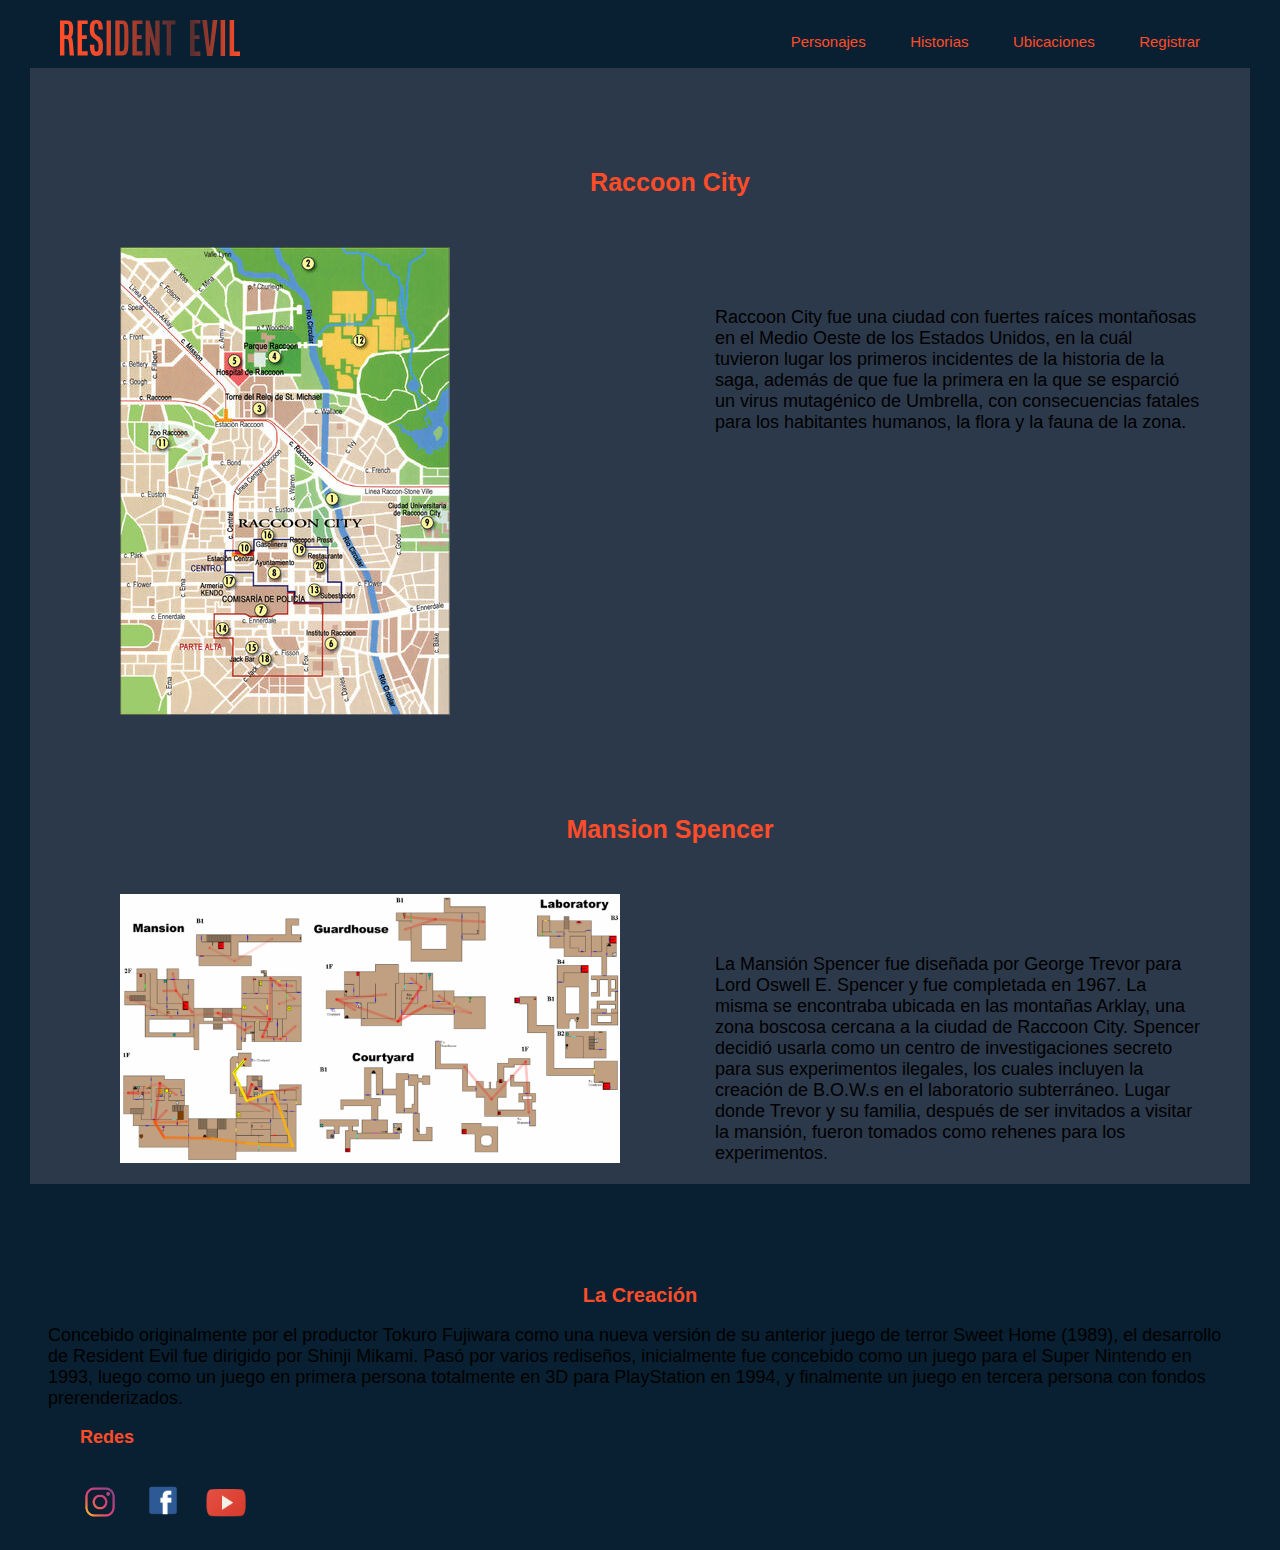
==== paginas/ubicaciones.html @ d20c11bd "clase github" ====
<!DOCTYPE html>
<html lang="es">
  <head>
    <meta charset="UTF-8" />
    <meta http-equiv="X-UA-Compatible" content="IE=edge" />
    <meta name="viewport" content="width=device-width, initial-scale=1.0" />
    <title>Ubicaciones</title>    
    <link rel="stylesheet" href="../css/index.css">
    <meta name="description" content="Ubicaciones De Los Juegos De Resident Evil Tambien Ubicación De Jefes y Tesoros">
  </head>
  <body>
    <header>
      <nav class="navegacion">
        <picture class="logo">
          <a href="../index.html"><img src="../imagenes/logo5.svg" alt="" /></a>
        </picture>
        <ul class="menu">
          <li>
            <a class="jef" href="../paginas/personajes.html">Personajes</a>
            <ul class="submenu">
              <a class="nu" href="../paginas/jefes.html">Jefes</a>
            </ul>
          </li>
          <li>
            <a class="jef" href="../paginas/historias.html">Historias</a>
            <ul class="submenu">
              <li>Remake</li>
            </ul>
          </li>
          <li>
            <a class="jef" href="../paginas/ubicaciones.html">Ubicaciones</a>
          </li>
          <li>
            <a class="jef" href="../paginas/entrar.html">Registrar</a>
          </li>
        </ul>
      </nav>
    </header>

    <div>
      <meta name="keywords" content="mapas, tesoros, jefes, descricion">
      <div class="history-container">
        <h2 class="title">Raccoon City</h2>

        <div class="history-image-text">
          <img src="../imagenes/MapaRaccon.jpg" alt="" />
          <div class="history-text">
            <p>
              Raccoon City fue una ciudad con fuertes raíces montañosas en el
              Medio Oeste de los Estados Unidos, en la cuál tuvieron lugar los
              primeros incidentes de la historia de la saga, además de que fue
              la primera en la que se esparció un virus mutagénico de Umbrella,
              con consecuencias fatales para los habitantes humanos, la flora y
              la fauna de la zona.
            </p>
          </div>
        </div>
      </div>
    </div>

    <div>
      <div class="history-container">
        <h2 class="title">Mansion Spencer</h2>

        <div class="history-image-text">
          <img class="man" src="../imagenes/residentmapa.png" alt="" />
          <div class="history-text">
            <p>
              La Mansión Spencer fue diseñada por George Trevor para Lord Oswell
              E. Spencer y fue completada en 1967. La misma se encontraba
              ubicada en las montañas Arklay, una zona boscosa cercana a la
              ciudad de Raccoon City. Spencer decidió usarla como un centro de
              investigaciones secreto para sus experimentos ilegales, los cuales
              incluyen la creación de B.O.W.s en el laboratorio subterráneo.
              Lugar donde Trevor y su familia, después de ser invitados a
              visitar la mansión, fueron tomados como rehenes para los
              experimentos.
            </p>
          </div>
        </div>
      </div>
    </div>
  </body>
  <footer class="final">
    <div class="pie">
      <h3 class="nombre">La Creación</h3>
      <p class="crear">
        Concebido originalmente por el productor Tokuro Fujiwara como una nueva
        versión de su anterior juego de terror Sweet Home (1989), el desarrollo
        de Resident Evil fue dirigido por Shinji Mikami. Pasó por varios
        rediseños, inicialmente fue concebido como un juego para el Super
        Nintendo en 1993, luego como un juego en primera persona totalmente en
        3D para PlayStation en 1994, y finalmente un juego en tercera persona
        con fondos prerenderizados.
      </p>
    <h4 class="hora">Redes</h4>
  </div>
    <div class="red">
      <a href="https://www.instagram.com/"><img class="redes1" src="../imagenes/instagram.png" alt=""></a>
    <a href="https://www.facebook.com/"><img class="redes2" src="../imagenes/facebook.png" alt=""></a>
    <a href="https://www.youtube.com/"><img class="redes" src="../imagenes/youtube.png" alt=""></a>
  </div>
  </footer>
</html>
---- css/index.css ----
/*inports*/
/*globals*/
* {
  font-family: Arial, Helvetica, sans-serif;
  background: #082032;
  text-decoration: none;
  margin: 0;
  padding: 0;
  box-sizing: border-box; }

html {
  font-size: 62.5%;
  height: 100%;
  margin: 0 auto;
  padding: 1rem 3rem;
  max-width: 1300px; }

ul {
  list-style-type: none; }

a {
  color: #ff4c29; }

header {
  height: auto; }

body {
  width: 100%;
  height: auto;
  max-width: 1300px;
  margin: 0 auto; }

main {
  margin-top: 0px;
  background-color: #2c394b; }

div {
  padding: 5rem 0rem 0rem 3rem;
  background-color: #2c394b; }

h2 {
  font-size: 25px;
  color: #ff4c29;
  background-color: #2c394b; }

p {
  font-size: 18px;
  color: black;
  padding: 1rem 5rem 2rem 0rem;
  background-color: #2c394b; }

h3 {
  color: #ff4c29;
  padding: 0px 0px 5px;
  font-size: 20px;
  text-align: center; }

.history-image-text {
  display: grid;
  grid-template-columns: repeat(2, 1fr); }

.title {
  text-align: center; }

.ima {
  background-color: #2c394b; }

.padre {
  background-color: #2c394b;
  padding-bottom: 0px;
  display: flex;
  flex-wrap: wrap;
  justify-content: center;
  align-content: center; }

.hijo {
  height: 200px;
  width: 150px;
  margin: 20px 20px 20px 20px;
  text-align: center;
  font-size: 22px; }

main h2 {
  text-align: left;
  margin-bottom: 20px;
  background-color: #2c394b;
  font-size: 30px;
  padding: 3px 27px; }

/*partials*/
.nombre {
  font-size: 20px;
  padding: 10rem 0rem 0rem 0rem;
  background: #082032; }

.hora {
  color: #ff4c29;
  font-size: 18px;
  padding: 0px 0px 0px 50px; }

.red {
  padding: 3rem 7rem 0rem 4.5rem;
  background: #082032; }

.redes1 {
  width: 50px;
  padding: 0rem 0rem 3rem 0rem; }

.redes {
  width: 50px;
  padding: 0rem 0rem 2rem 0rem; }

.redes2 {
  width: 70px;
  padding: 0rem 0rem 3rem 0rem; }

.crear {
  background: #082032;
  color: black;
  font-size: 18px;
  padding: 18px; }

.pie {
  padding: 0;
  background: #082032; }

.fot {
  color: black; }

.navegacion {
  height: 100%;
  margin: 0 auto;
  padding: 1rem 3rem;
  max-width: 1300px; }
  .navegacion .logo {
    width: 40%;
    display: inline-block; }
    .navegacion .logo img {
      max-width: 100%;
      max-height: 45px; }
  .navegacion .menu {
    height: 0%;
    font-size: 16px;
    width: 60%;
    display: inline-block;
    float: right;
    text-align: right;
    background-color: transparent; }
    .navegacion .menu .submenu {
      display: none;
      position: absolute;
      text-align: left;
      padding: 0rem 0rem 0rem;
      color: #ff4c29;
      background-color: transparent; }
    .navegacion .menu > li {
      display: inline-block;
      margin: 1.3rem 2rem; }
      .navegacion .menu > li > a {
        display: block;
        font-size: 1.5rem;
        position: relative;
        background-color: transparent; }

.navegacion .menu > li:hover > a {
  color: white; }

.navegacion .menu > li:hover .submenu {
  display: block;
  padding: 1rem 0rem; }

.navegacion .menu > li > .submenu > li {
  width: 99px;
  background-color: transparent; }

.navegacion .menu > li:hover > .submenu > li > a {
  display: block;
  width: 100%;
  padding: 1rem 0; }

a.nu {
  background-color: transparent; }

/*pages*/
.error {
  background: #082032; }

.numero {
  text-align: center;
  font-size: 150px; }

.zona {
  text-align: center;
  background: #082032;
  margin: 0px 0px 30px 0px; }

.volver {
  padding: 0px 0px 0px 510px;
  font-size: 20px; }

.form-register {
  width: 400px;
  background: #082032;
  padding: 30px;
  margin: 0px 350px 50px 450px;
  margin-top: 100px;
  border-radius: 4px;
  color: white;
  box-shadow: 7px 13px 37px #000; }
  .form-register h4 {
    font-size: 22px;
    margin-bottom: 20px; }
  .form-register p {
    height: 40px;
    padding: 2px;
    text-align: center;
    font-size: 18px;
    line-height: 40px;
    color: white;
    background: #082032; }
  .form-register a {
    color: white;
    text-decoration: none; }

.controls {
  width: 100%;
  background: #082032;
  padding: 10px;
  border-radius: 4px;
  margin-bottom: 16px;
  border: 1px solid #1f53c5;
  font-family: "calibri";
  font-size: 18px;
  color: white; }

.form-register a:hover {
  color: white;
  text-decoration: underline; }

.form-register .botons {
  width: 100%;
  background: #082032;
  border: none;
  padding: 12px;
  color: white;
  margin: 16px 0;
  font-size: 16px; }

.anima img {
  background: transparent;
  width: 150px;
  display: block; }

.anima {
  background: transparent;
  animation-name: animacion;
  animation-duration: 5s;
  animation-delay: 2s;
  position: relative; }

@keyframes animacion {
  25% {
    -moz-transform: translate(950px, 0px);
    -webkit-transform: translate(950px, 0px);
    -o-transform: translate(950px, 0px);
    -ms-transform: translate(950px, 0px);
    transform: translate(950px, 0px); } }

.re {
  width: 300px; }

.mapavilla {
  background: #2c394b; }

.mapa {
  width: 450px; }

.history-image-text {
  display: grid;
  grid-template-columns: repeat(2, 1fr); }

.leg {
  width: 350px;
  margin: 0rem 0rem 0rem 35rem; }

.jef {
  text-decoration: none;
  color: #ff4c29; }

.elv {
  width: 325px;
  background-color: #2c394b; }

.doc {
  background-color: #2c394b;
  width: 200px; }

.man {
  width: 500px;
  padding: 0rem; }
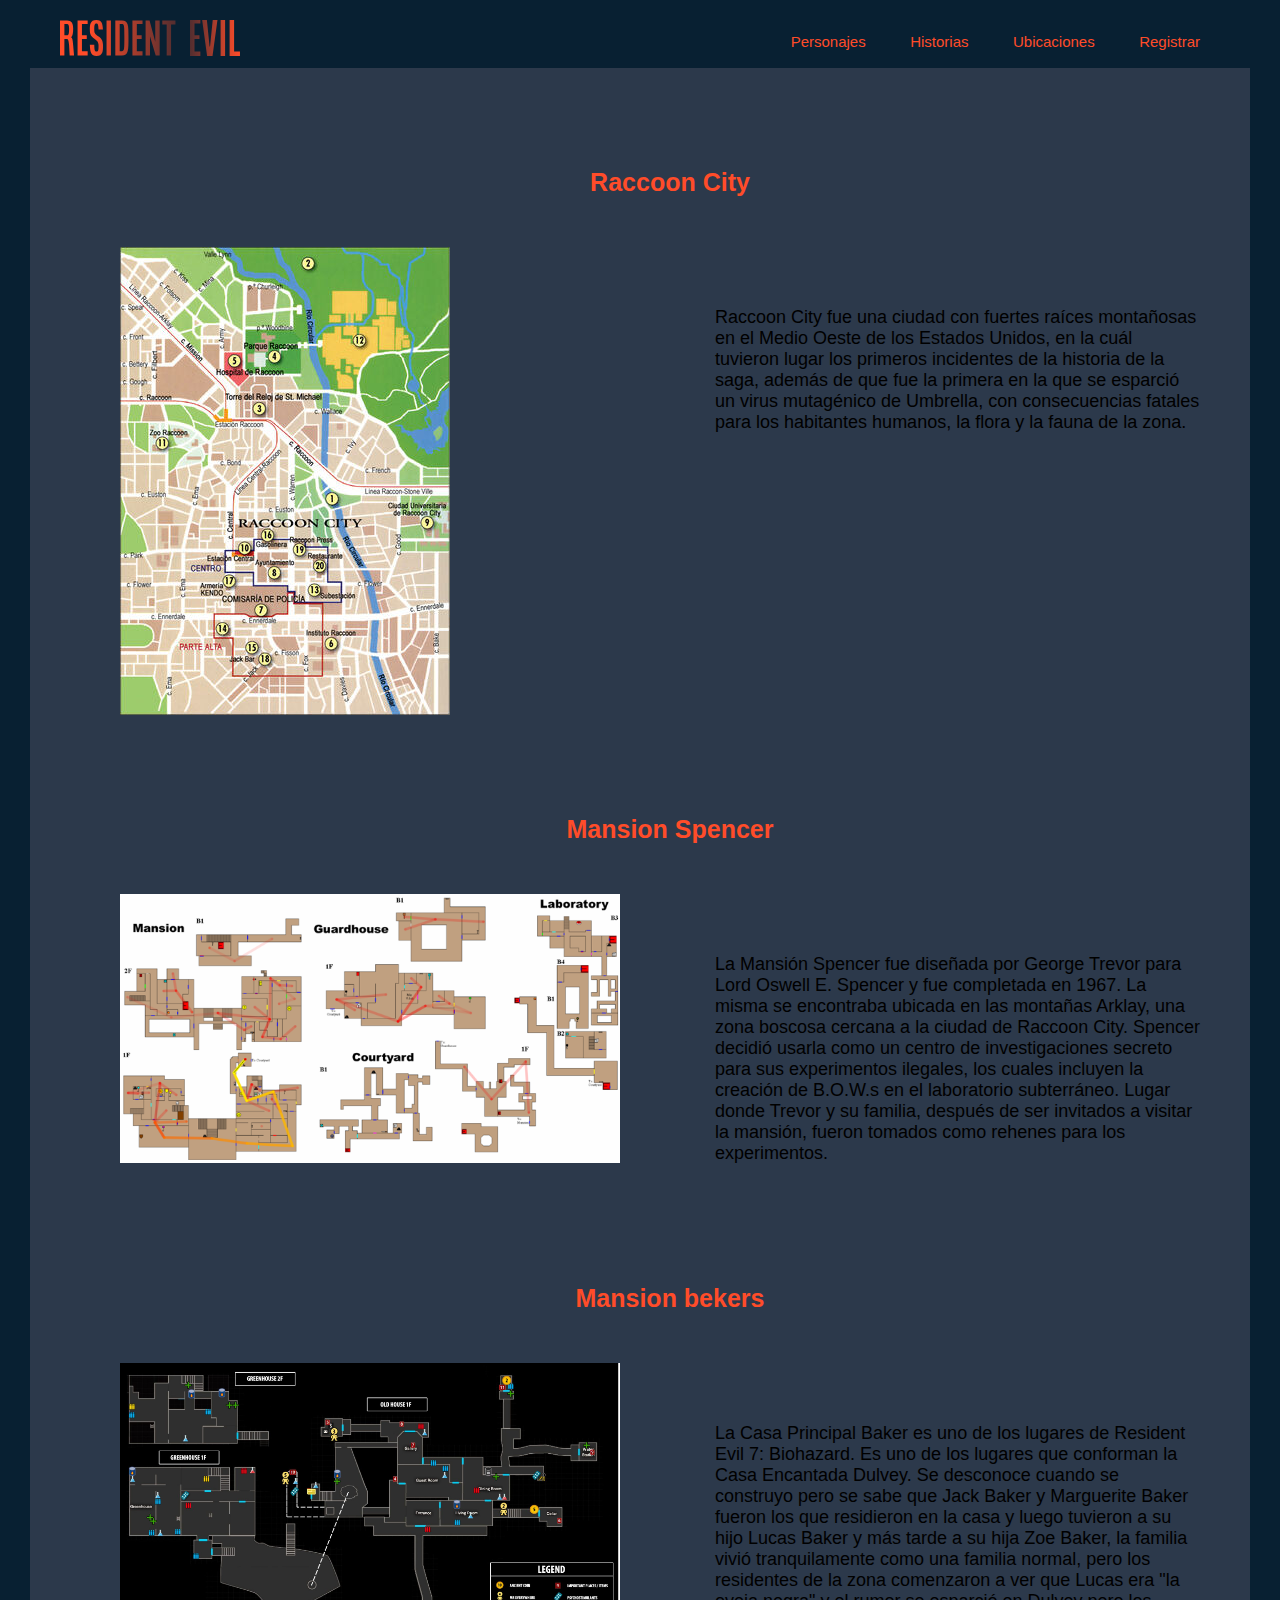
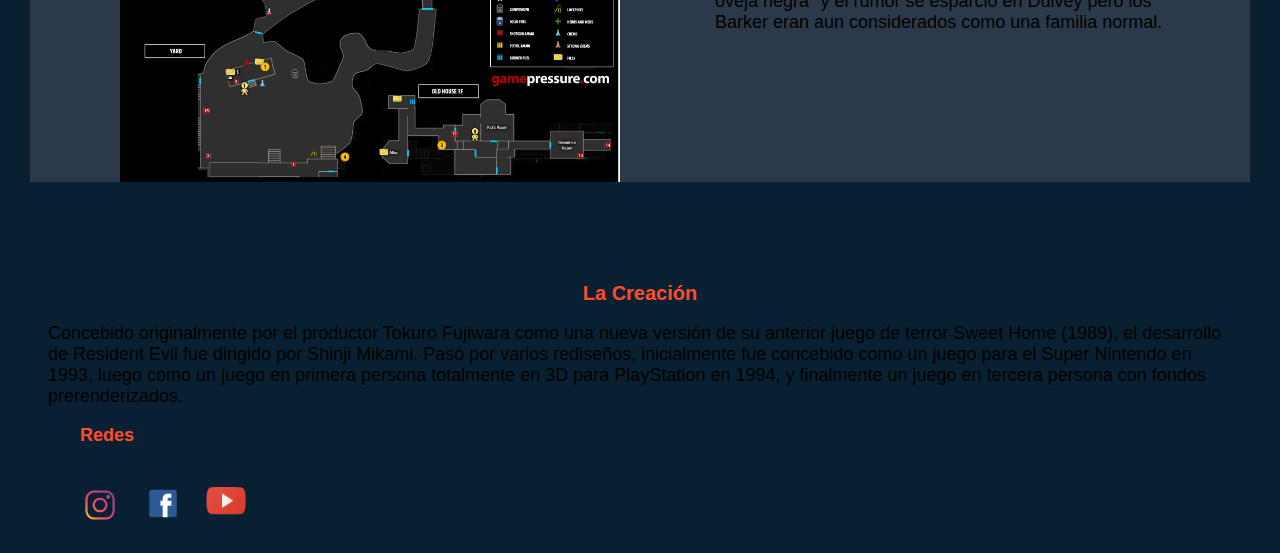
==== commit cacfaff4: "cuerpo" ====
--- a/paginas/ubicaciones.html
+++ b/paginas/ubicaciones.html
@@ -80,6 +80,21 @@
         </div>
       </div>
     </div>
+    <div>
+      <div class="history-container">
+        <h2 class="title">Mansion bekers</h2>
+
+        <div class="history-image-text">
+          <img class="man" src="../imagenes/mapa7.jpg" alt="" />
+          <div class="history-text">
+            <p>
+              La Casa Principal Baker es uno de los lugares de Resident Evil 7: Biohazard. Es uno de los lugares que conforman la Casa Encantada Dulvey.
+              Se desconoce cuando se construyo pero se sabe que Jack Baker y Marguerite Baker fueron los que residieron en la casa y luego tuvieron a su hijo Lucas Baker y más tarde a su hija Zoe Baker, la familia vivió tranquilamente como una familia normal, pero los residentes de la zona comenzaron a ver que Lucas era "la oveja negra" y el rumor se esparció en Dulvey pero los Barker eran aun considerados como una familia normal.
+            </p>
+          </div>
+        </div>
+      </div>
+    </div>
   </body>
   <footer class="final">
     <div class="pie">
--- a/css/index.css
+++ b/css/index.css
@@ -106,13 +106,13 @@
   width: 50px;
   padding: 0rem 0rem 3rem 0rem; }
 
-.redes {
-  width: 50px;
-  padding: 0rem 0rem 2rem 0rem; }
-
 .redes2 {
   width: 70px;
   padding: 0rem 0rem 3rem 0rem; }
+
+.redes {
+  width: 50px;
+  padding: 0rem 0rem 2.5rem 0rem; }
 
 .crear {
   background: #082032;
